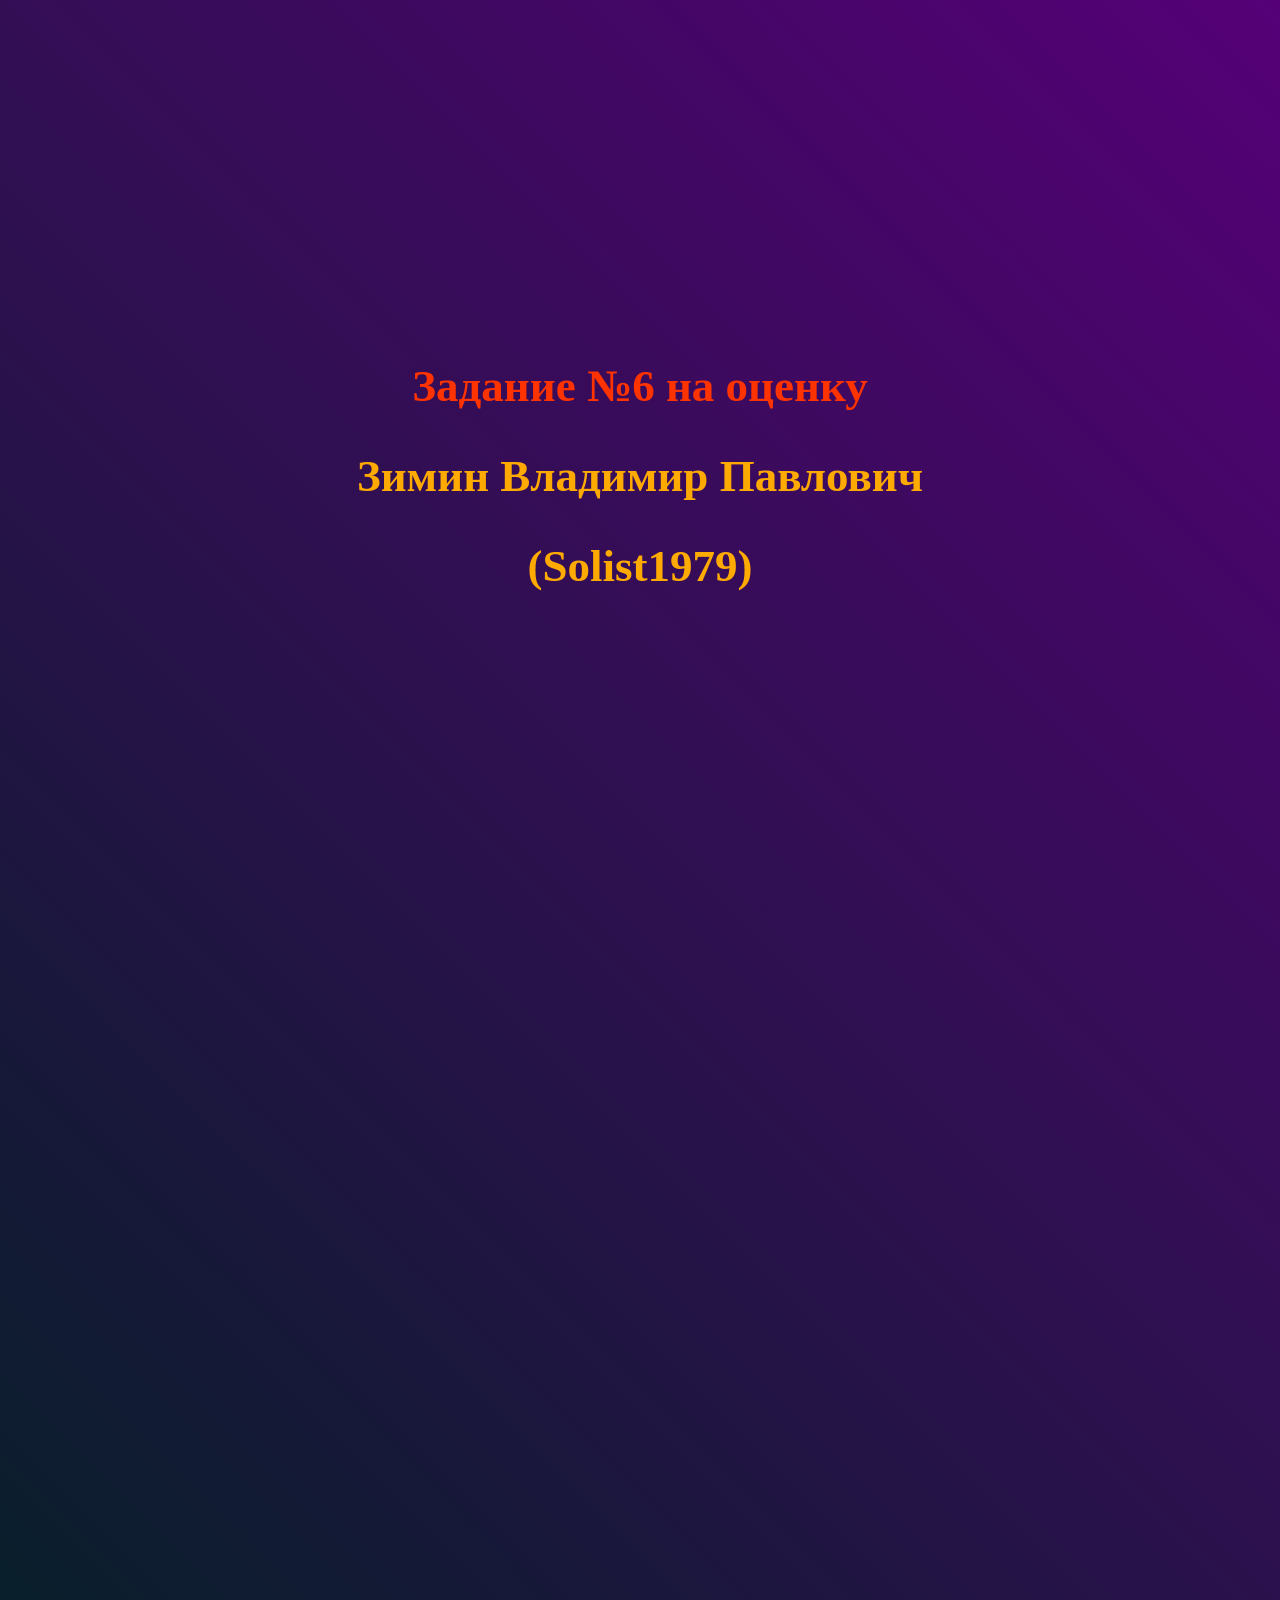
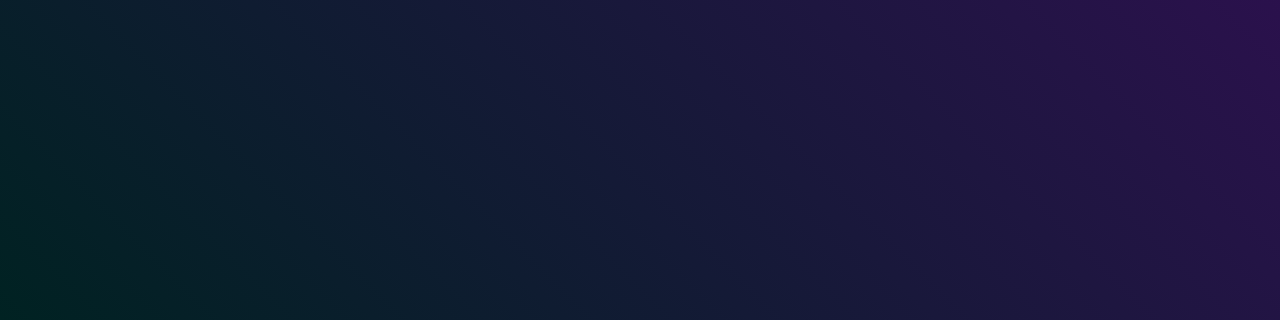
==== index.html @ f4d89960 "Add files via upload" ====
<!DOCTYPE html>
<html lang="en">
    <head>
        <meta charset="UTF-8" />
        <meta name="viewport" content="width=device-width, initial-scale=1.0" />
        <title>Задание 5</title>
        <link rel="stylesheet" href="main.css" />
        <link rel="shortcut icon" href="favicon.png" type="image/png" />
    </head>
    <body>
        <a class="task" href="task6.html">Задание №6 на оценку</a>
        <br />
        <p class="task-name">Зимин Владимир Павлович</p>
        <br />
        <p class="task-nic">(Solist1979)</p>
    </body>
</html>
---- main.css ----
:root {
    --main-color: #002222;
    --accent-color: #550077;
    --text-color: #ff3300;
    --hello-color: #ffaa00;
    --title-color: #00ffaa;
    --bg-color: #330055;
    --shadow-color: rgba(0, 100, 150, 0.7);
    --star-color: #aa00ff;
}

* {
    margin: 0;
    padding: 0;
    box-sizing: border-box;
    user-select: none;
}

body {
    display: flex;
    justify-content: center;
    align-items: center;
    flex-direction: column;
    height: 150vmax;
    margin: 0;
}

/* Ограничение цветовой гаммы переливов */
body {
    background: linear-gradient(45deg, var(--main-color), var(--accent-color));
    background-size: 100vw 150vmax;
    animation: bodyGradient 20s ease infinite;
}

@keyframes gradientBackground {
    0% {
        background-position: 0% 50%;
    }
    50% {
        background-position: 100% 50%;
    }
    100% {
        background-position: 0% 50%;
    }
}

@keyframes bodyGradient {
    0% {
        background-position: 0% 50%;
    }
    50% {
        background-position: 100% 50%;
    }
    100% {
        background-position: 0% 50%;
    }
}

.container {
    display: flex;
    flex-direction: column;
    align-items: center;
    width: 80vmin;
    max-width: 1600px;
    padding: 2vmin;
    gap: 2vmin;
    height: 150vmax;
}

form {
    display: flex;
    flex-direction: column;
    align-items: center;
    animation: fadeIn 0.5s ease-in-out;
}

/* Обновлённая подложка контейнера с переливом */
.container {
    background: linear-gradient(
        to bottom,
        rgba(10, 00, 30, 0.7),
        rgba(00, 10, 20, 0.7),
        rgba(00, 20, 10, 0.7),
        rgba(10, 10, 00, 0.7)
    );
    /* Анимация переливания */
    background-size: 100vmin 100%;
    animation: gradientBackground 30s ease infinite;
}

.main-title {
    font-size: 7vmin;
    margin-top: 4vmin; /* Добавлен отступ сверху */
    margin-bottom: 2vmin;
    text-align: center;
    color: var(--title-color);
    text-shadow: #000000 0 0 0,
        var(--accent-color) calc(100vw / 1200 * 4) calc(100vw / 1200 * 4)
            calc(100vw / 1200 * 4),
        var(--accent-color) calc(100vw / 1200 * 5) calc(100vw / 1200 * 5)
            calc(100vw / 1200 * 5),
        var(--main-color) calc(-100vw / 1200 * 6) calc(-100vw / 1200 * 6)
            calc(100vw / 1200 * 6),
        var(--text-color) calc(100vw / 1200 * 6) calc(100vw / 1200 * 6)
            calc(100vw / 1200 * 6),
        var(--shadow-color) calc(-100vw / 1200 * 12) calc(-100vw / 1200 * 12)
            calc(100vw / 1200 * 12),
        var(--text-color) calc(100vw / 1200 * 12) calc(100vw / 1200 * 12)
            calc(100vw / 1200 * 12);

    animation: fadeIn 0.5s ease-in-out;
}

.intro {
    font-size: 2vmin;
    line-height: 1.5;
    margin-bottom: 2vmin;
    color: var(--title-color);
    text-align: center;
    animation: fadeIn 0.5s ease-in-out;
}

.photo-wrapper {
    text-align: center;
    margin: 1.5vmin 0;
    animation: fadeIn 1s ease-in-out;
}

.photo-wrapper img {
    max-width: 100vmin;
    border-radius: 50vmin;
    box-shadow: 0 0 20vmin var(--shadow-color);
}

.section-title,
.skill-title,
.projects-title,
.form-title {
    font-size: 3vmin;
    height: 1.4vmin;
    color: var(--hello-color);
    margin-top: 3vmin;
    margin-bottom: 2vmin;
    animation: fadeIn 1s ease-in-out;
}

.form-title {
    height: 5vmin;
    font-weight: bold;
}

.skills-list,
.skills-level,
.projects,
.label-style {
    color: var(--text-color);
    font-size: 1.8vmin;
    animation: fadeIn 1s ease-in-out;
}

.label-style-s {
    color: var(--title-color);
    font-size: 1.8vmin;
}

.label-style-s:hover {
    color: white;
}

.radio-style {
    color: var(--text-color);
    font-size: 1.3vmin;
}

.submit-style,
.reset-style {
    background: #330055;
    color: var(--title-color);
    font-weight: bold;
    font-size: 1.8vmin;
    padding: 1vmin;
    margin: 1vmin;
    position: relative;
    display: inline-block;

    text-shadow: 0 -0.2vmax rgba(0, 0, 0, 0.1);
    text-decoration: none;
    color: #009999;
    border: 0.2vmax solid;
    border-radius: 0.2vmax;
    background: linear-gradient(#330055, #110044);
    box-shadow: inset #330055 0 -0.1vmax 0.1vmax,
        inset #330055 0 0.1vmax 0.1vmax, #330055 0 0 0.1vmax,
        rgba(0, 0, 0, 0.3) 0 0.2vmax 0.5vmax;
    user-select: none;
    cursor: pointer;
}

.submit-style:active,
.reset-style:active {
    top: 0.2vmax;
}

.label-style,
.label-style-s {
    margin: 0;
}

a {
    height: 0.2vmin;
}

p {
    color: var(--title-color);
    font-weight: bold;
    font-size: 1.8vmin;
}

input,
select,
textarea {
    height: 4vmin;
    margin: 1vmin;
    padding: 0.2vmin;
    text-align: center;
    background: #330055;
    color: var(--title-color);
    font-size: 2vmin;
    font-weight: bold;
    animation: fadeIn 1s ease-in-out;
}

textarea {
    height: 10vmin;
    width: 30vmin;
    resize: none;
}

.choose {
    display: flex;
    flex-direction: row;
    justify-content: center;
    align-items: center;
}

.radio-style {
    display: flex;
    flex-direction: row;
    justify-content: center;
    align-items: center;
}

li:hover,
.projects:hover,
.radio-style:hover {
    color: var(--title-color);
    cursor: pointer;
}

.stroke {
    display: flex;
    flex-direction: row;
    justify-content: center;
    align-items: center;
    margin: 0.2vmin;
    font-size: 2vmin;
    font-weight: normal;
    color: var(--hello-color);
}

.stroke-a {
    display: flex;
    flex-direction: row;
    justify-content: center;
    align-items: center;
    margin: 0.2vmin;
    font-size: 2vmin;
    font-weight: normal;
    color: var(--text-color);
    text-decoration: none;
}

.stroke-a:hover {
    color: var(--title-color);
}

/* Базовая структура таблицы */
.education-table {
    width: 76vmin;
    border-collapse: collapse;
    margin-top: 1vmin;
    margin-bottom: 0;
    box-shadow: 0 0 3vmin rgba(16, 145, 145, 0.99);
    border-radius: 1vmin;
    overflow: hidden;
    /* Анимация */
    animation: fadeIn 0.5s ease-in-out;
}
.education-table th,
.education-table td {
    padding: 1.5vmin;
    position: relative;
    /* Вертикальное выравнивание */
    vertical-align: top;
    text-align: center; /* Центрирование текста */
    border: 0.5vmin solid gray;
    transition: background 0.3s ease;
}

.education-table th {
    color: var(--hello-color);
    font-size: 2.5vmin;
}
.education-table td {
    color: var(--text-color);
    font-size: 2vmin;
}

.education-table th:hover {
    background-color: var(--accent-color);
}
.education-table td:hover {
    background-color: var(--shadow-color);
}

@keyframes fadeIn {
    from {
        opacity: 0;
        transform: scaleY(0);
    }
    to {
        opacity: 1;
        transform: scaleY(1);
    }
}

img {
    pointer-events: none;
    width: 20vmin;
    height: 20vmin;
}

.task,
.task-name,
.task-nic {
    position: absolute;
    font-weight: bold;
    font-size: 5vmin;
    text-decoration: none;
}

.task,
.task-name,
.task-nic {
    top: 40vh;
    color: var(--text-color);
}

.task-name {
    top: 50vh;
    color: var(--hello-color);
}

.task-nic {
    top: 60vh;
    color: var(--hello-color);
}

.task:hover {
    color: var(--title-color);
}
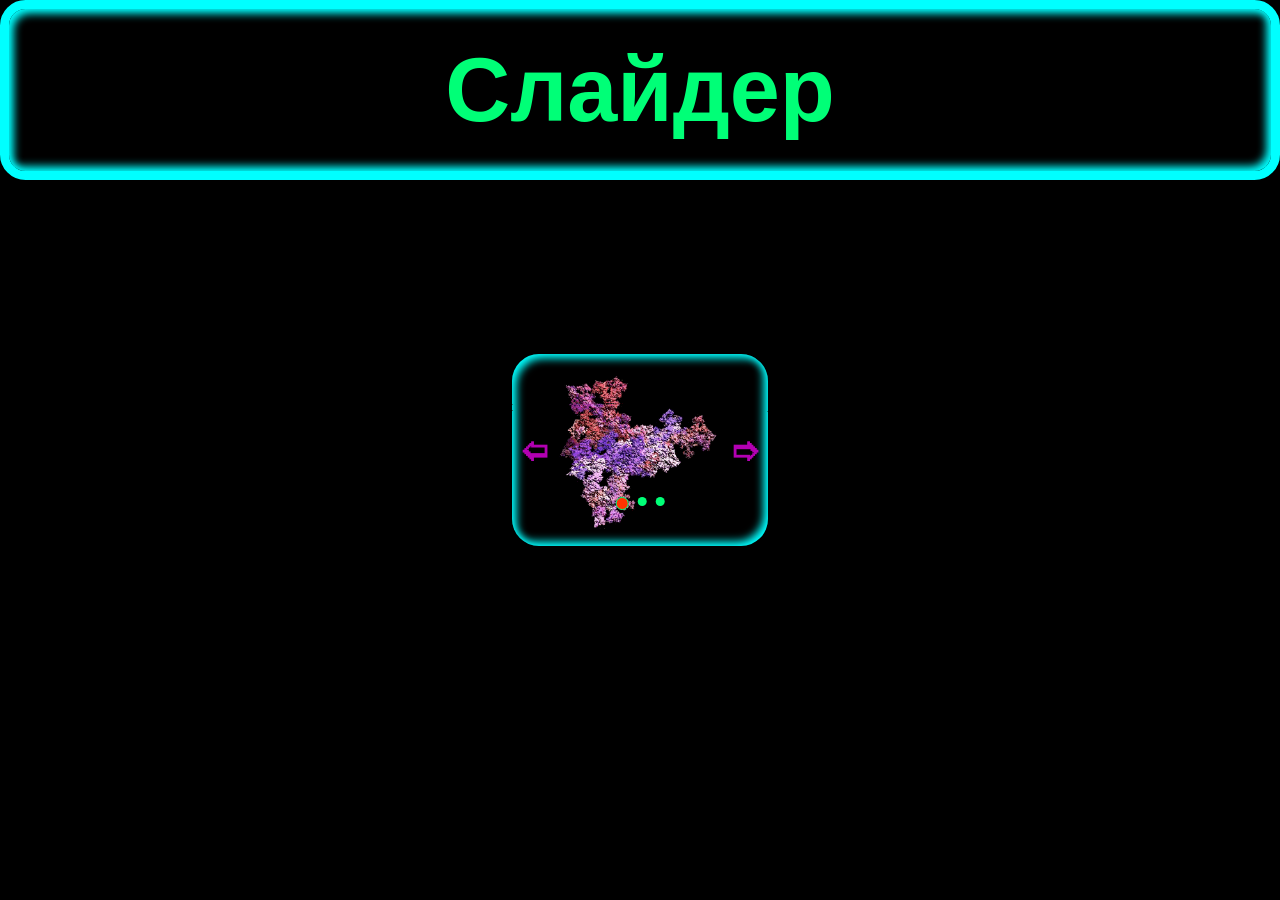
==== commit 3ebc3487: "Add files via upload" ====
--- a/index.html
+++ b/index.html
@@ -1,17 +1,33 @@
 <!DOCTYPE html>
-<html lang="en">
+<html lang="ru">
     <head>
         <meta charset="UTF-8" />
         <meta name="viewport" content="width=device-width, initial-scale=1.0" />
-        <title>Задание 5</title>
-        <link rel="stylesheet" href="main.css" />
+        <title>Слайдер</title>
+        <link rel="stylesheet" href="task6.css" />
         <link rel="shortcut icon" href="favicon.png" type="image/png" />
     </head>
     <body>
-        <a class="task" href="task6.html">Задание №6 на оценку</a>
-        <br />
-        <p class="task-name">Зимин Владимир Павлович</p>
-        <br />
-        <p class="task-nic">(Solist1979)</p>
+        <header>
+            <h1>Слайдер</h1>
+        </header>
+
+        <div class="slider-container">
+            <button class="slider-button prev" id="prev">🢠</button>
+            <div class="slider-wrapper">
+                <div class="slider-track" id="sliderTrack">
+                    <!-- Клоны добавятся через JS -->
+                    <!-- <img src="biruza.jpg" alt="Бирюза" class="slide" />
+                    <img src="curver.jpg" alt="Изогнутый" class="slide" />
+                    <img src="silk.jpg" alt="Шёлк" class="slide" /> -->
+                    <img src="c0.gif" alt="c0" class="slide" />
+                    <img src="q0.gif" alt="q0" class="slide" />
+                    <img src="s0.gif" alt="s0" class="slide" />
+                </div>
+            </div>
+            <button class="slider-button next" id="next">🢣</button>
+            <div class="slider-dots" id="dotsContainer"></div>
+        </div>
+        <script src="slider.js"></script>
     </body>
 </html>
--- a/task6.css
+++ b/task6.css
@@ -0,0 +1,176 @@
+* {
+    margin: 0;
+    padding: 0;
+    box-sizing: border-box;
+}
+
+body {
+    font-family: Arial, sans-serif;
+    display: flex;
+    justify-content: center;
+    align-items: center;
+    min-height: 100vh;
+    background-color: #000000;
+}
+
+header {
+    position: fixed;
+    width: 100vw;
+    height: 20vh;
+    top: 0;
+    left: 0;
+    text-align: center;
+    border: solid #00ffff 1vmin;
+    border-radius: 2vmax;
+    display: flex;
+    flex-direction: column;
+    justify-content: center;
+    align-items: center;
+    box-shadow: inset 0 0 0 #00ffff, inset 0.5vmin 0.5vmin 1vmin #00ffff,
+        inset -0.5vmin -0.5vmin 1vmin #00ffff;
+}
+
+h1 {
+    color: #00ff77;
+    font-size: 10vh;
+}
+
+img {
+    width: 100%;
+    height: 100%;
+    pointer-events: none;
+}
+
+.slider-container {
+    position: relative;
+    width: 20vw;
+    min-width: 200px;
+    overflow: hidden;
+    border-radius: 3vmin;
+    box-shadow: inset 0 0 0 #00ffff, inset 0.5vmin 0.5vmin 1vmin #00ffff,
+        inset -0.5vmin -0.5vmin 1vmin #00ffff;
+    background-color: #554b4b00;
+}
+
+.slider-wrapper {
+    overflow: hidden;
+}
+
+.slider-track {
+    display: flex;
+    transition: transform 0.5s ease-in-out;
+}
+
+.slide {
+    min-width: 50%;
+    height: auto;
+    object-fit: cover;
+    flex-shrink: 0;
+}
+
+/* Для мгновенных перескоков */
+.slider-track.no-transition {
+    transition: none;
+}
+
+.slider-button {
+    position: absolute;
+    top: 50%;
+    transform: translateY(-50%);
+    width: 3vmin;
+    height: 3vmin;
+    background-color: #00000000;
+    color: #ff00ff;
+    border: none;
+    font-size: 3vmin;
+    font-weight: 900;
+    cursor: pointer;
+    z-index: 10;
+    border-radius: 50%;
+    opacity: 0.7;
+    transition: opacity 0.3s;
+}
+
+.slider-button:hover {
+    opacity: 1;
+    color: #00ffff;
+}
+
+.slider-button:active {
+    color: #ff3300;
+    margin-top: 0.5vmin;
+}
+
+.prev {
+    left: 1vmin;
+}
+
+.next {
+    right: 1vmin;
+}
+
+.slider-dots {
+    position: absolute;
+    bottom: 4vmin;
+    left: 50%;
+    transform: translateX(-50%);
+    display: flex;
+    gap: 1vmin;
+    z-index: 10;
+}
+
+.dot {
+    width: 1vmin;
+    height: 1vmin;
+    background-color: #00ff77;
+    border-radius: 50%;
+    cursor: pointer;
+    transition: background-color 0.3s;
+}
+
+.dot.active {
+    background-color: #ff3300;
+    width: 1.4vmin;
+    height: 1.4vmin;
+    border: solid 0.2vmin #00ff77;
+}
+
+.dot:hover {
+    background-color: #ffff00;
+}
+
+@media (max-width: 500px) {
+    .slider-container {
+        position: relative;
+        width: 80vw;
+        min-width: 100px;
+    }
+
+    img {
+        width: 100%;
+        height: 100%;
+        pointer-events: none;
+    }
+
+    .slider-button {
+        width: 12vmin;
+        height: 12vmin;
+        font-size: 12vmin;
+    }
+
+    .slider-button:active {
+        margin-top: 2vmin;
+    }
+
+    .dot {
+        width: 4vmin;
+        height: 4vmin;
+        gap: 4vmin;
+        margin: 1vmin;
+    }
+
+    .dot.active {
+        width: 5.6vmin;
+        height: 5.6vmin;
+    }
+}
